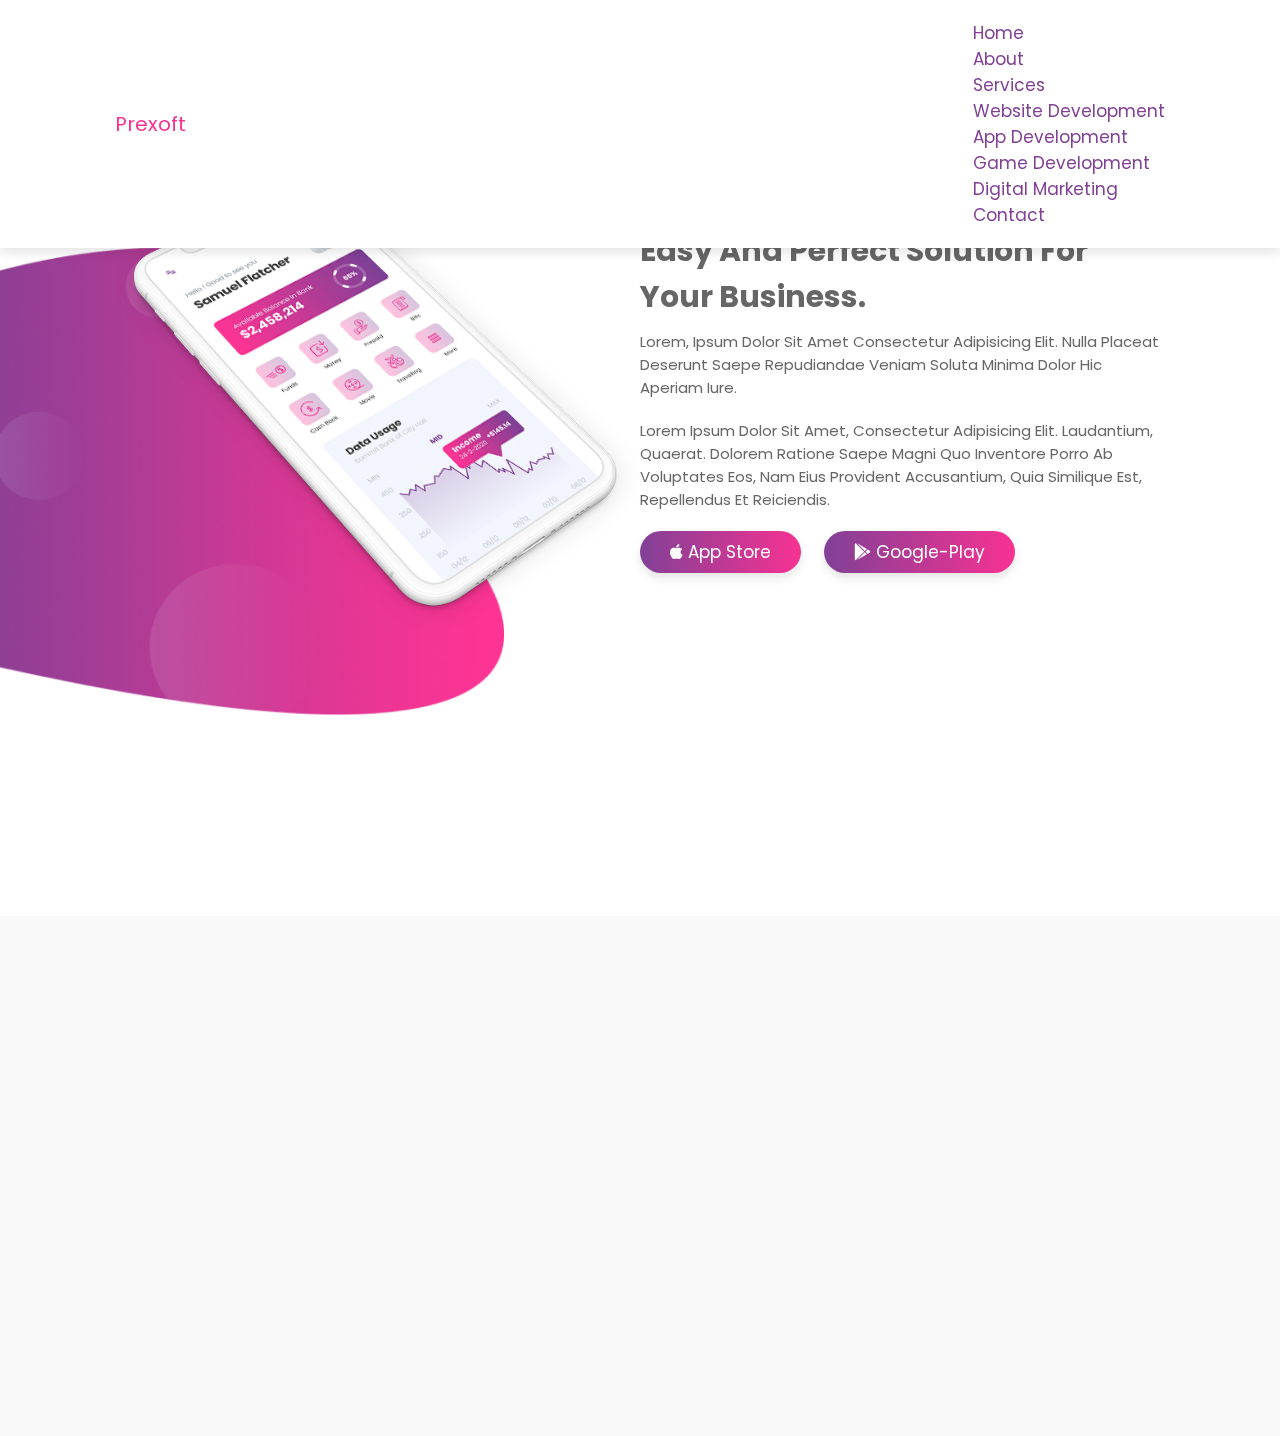
==== about.html @ 3269fa12 "Add files via upload" ====
<!DOCTYPE html>
<html lang="en">
<head>
    <meta charset="UTF-8">
    <meta name="viewport" content="width=device-width, initial-scale=1.0">
    <title>prexoft</title>

    <!-- font awesome cdn link  -->
    <link rel="stylesheet" href="https://cdnjs.cloudflare.com/ajax/libs/font-awesome/5.15.3/css/all.min.css">
    <link rel="stylesheet" href="css/style2.css">
    <link href="https://cdn.jsdelivr.net/npm/bootstrap@5.1.3/dist/css/bootstrap.min.css" rel="stylesheet" integrity="sha384-1BmE4kWBq78iYhFldvKuhfTAU6auU8tT94WrHftjDbrCEXSU1oBoqyl2QvZ6jIW3" crossorigin="anonymous">

    <!-- custom css file link  -->
    <link rel="stylesheet" href="css/style.css">
    <link href="https://unpkg.com/aos@2.3.1/dist/aos.css" rel="stylesheet">

</head>
<body>
    
<!-- header section starts  -->

<header >

    <a href="#" class="logo"><span>prexoft</span></a>

    <input type="checkbox" id="menu-bar">
    <label for="menu-bar" class="fas fa-bars"></label>

    <nav class="navbar">
       
        
            <li class="nav-item">
                
                <a class="nav-link" href="index.html">home</a>
            </li>
            <!-- <a href="#features">features</a> -->
            <li class="nav-item">
                
                <a class="nav-link" href="about.html">about</a>
            </li>
            <li class="nav-item dropdown">
                <a class="nav-link dropdown-toggle" href="#" id="navbarDropdown" role="button" data-bs-toggle="dropdown" aria-expanded="false">
                    Services
                </a>
                <ul class="dropdown-menu" aria-labelledby="navbarDropdown">
                    <li><a class="dropdown-item" href="services/web.html">Website Development</a></li>
                    <li><a class="dropdown-item" href="services/app.html">App Development</a></li>
                    <li><a class="dropdown-item" href="services/game.html">Game Development</a></li>
                    <li><hr class="dropdown-divider"></li>
                    <li><a class="dropdown-item" href="services/marketing.html">Digital Marketing</a></li>
                </ul>
            </li>
            <!-- <a href="#review">review</a> -->
            <!-- <a href="#pricing">pricing</a> -->
            <li class="nav-item">
                
                <a class="nav-link" href="contact.html">contact</a>
            </li>
            
   
    </nav>

</header>

<!-- header section ends -->

<!-- home section starts  -->

\

<!-- features section ends -->

<!-- about section starts  -->

<section class="about" id="about">

    <h1 class="heading"> about Us </h1>

    <div class="column">

        <div class="image" data-aos="fade-up"
        data-aos-duration="2000">
            <img src="images/about-img.png" alt="">
        </div>

        <div class="content" data-aos="fade-up"
        data-aos-duration="2000">
            <h3>Easy And Perfect Solution For Your Business.</h3>
            <p>Lorem, ipsum dolor sit amet consectetur adipisicing elit. Nulla placeat deserunt saepe repudiandae veniam soluta minima dolor hic aperiam iure.</p>
            <p>Lorem ipsum dolor sit amet, consectetur adipisicing elit. Laudantium, quaerat. Dolorem ratione saepe magni quo inventore porro ab voluptates eos, nam eius provident accusantium, quia similique est, repellendus et reiciendis.</p>
            <div class="buttons">
                <a href="#" class="btn"> <i class="fab fa-apple"></i> app store </a>
                <a href="#" class="btn"> <i class="fab fa-google-play"></i> google-play </a>
            </div>
        </div>

    </div>

</section>

<!-- about section ends -->

<!-- newsletter  -->


<!-- contact section edns -->

<!-- footer section starts  -->

<div class="footer" data-aos="fade-up"
data-aos-duration="2000">

    <div class="box-container" data-aos="fade-up"
    data-aos-duration="2500">

        <div class="box" data-aos="fade-up"
        data-aos-duration="2600">
            <h3>about us</h3>
            <p>Lorem ipsum dolor sit amet consectetur adipisicing elit. Amet pariatur rerum consectetur architecto ad tempora blanditiis quo aliquid inventore a.</p>
        </div>

        <div class="box" data-aos="fade-up"
        data-aos-duration="2600">
            <h3>quick links</h3>
            <a href="#">home</a>
            <!-- <a href="#">features</a> -->
            <a href="#">about</a>
            <a href="#">services</a>
            <!-- <a href="#">pricing</a> -->
            <a href="#">contact</a>
        </div>

        <div class="box" data-aos="fade-up"
        data-aos-duration="2600">
            <h3>follow us</h3>
            <!-- <a href="#">facebook</a> -->
            <a href="#">instagram</a>
            <a href="#">Telegram</a>
            <!-- <a href="#">twitter</a> -->
        </div>

        <div class="box" data-aos="fade-up"
        data-aos-duration="2600">
            <h3>contact info</h3>
            <div class="info">
                <i class="fas fa-phone"></i>
                <p style="cursor: pointer;"> <a href="tel:9555409603">+919555409603 </a>
                    <a href="tel:+91 7388739584">+91 7388739584</a> </p>
            </div>
            <div class="info">
                <i class="fas fa-envelope"></i>
                <p style="cursor: pointer;"><a href="mailto:support@prexoft.com">support@prexoft.com </a>
                    <a href="mailto:admin@prexoft.com ">admin@prexoft.com </a></p>
            </div>
            
        </div>

    </div>

    <h1 class="credit" > &copy; copyright @ 2022 by Prexoft </h1>

</div>

<!-- footer section ends -->








<script src="https://cdn.jsdelivr.net/npm/@popperjs/core@2.10.2/dist/umd/popper.min.js" integrity="sha384-7+zCNj/IqJ95wo16oMtfsKbZ9ccEh31eOz1HGyDuCQ6wgnyJNSYdrPa03rtR1zdB" crossorigin="anonymous"></script>
<script src="https://cdn.jsdelivr.net/npm/bootstrap@5.1.3/dist/js/bootstrap.min.js" integrity="sha384-QJHtvGhmr9XOIpI6YVutG+2QOK9T+ZnN4kzFN1RtK3zEFEIsxhlmWl5/YESvpZ13" crossorigin="anonymous"></script>
<script src="https://unpkg.com/aos@2.3.1/dist/aos.js"></script>
<script>
    AOS.init();
  </script>










</body>
</html>
---- css/style2.css ----
#box-container .box{
    border-radius: 40px;
  
}

.footer .box-container .box a{
    font-size: 1.5rem;
    padding:.5rem 0;
    color:#eee;
}


.web{
    /* background:url(../images/web-bg.png) no-repeat; */
    background-size: cover;
    background-position: center;
    padding-bottom: 3rem;
}

.web .column{
    display: flex;
    align-items: center;
    justify-content: center;
    flex-wrap: wrap;
}

.web .column .image{
    flex:1 1 40rem;
}

.web .column .image img{
    width:100%;
}



.web .column .content{
    flex:1 1 40rem;
}

.web .column .content h3{
    font-size: 3rem;
    color:#666;
}

.web .column .content p{
    font-size: 1.5rem;
    color:#666;
    padding:1rem 0;
}

.web .column .content .buttons a:last-child{
    margin-left: 2rem;
}
.body{
    background-color:white;
}
---- css/style.css ----
@import url('https://fonts.googleapis.com/css2?family=Poppins:wght@100;200;300;400&display=swap');

:root{
    --purple:#814096;
    --pink:#F83292;
    --gradient:linear-gradient(90deg, var(--purple), var(--pink));
}

*{
    font-family: 'Poppins', sans-serif;
    margin:0; padding:0;
    box-sizing: border-box;
    text-decoration: none;
    outline: none; border:none;
    text-transform: capitalize;
}

*::selection{
    background:var(--pink);
    color:#fff;
}

html{
    font-size: 62.5%;
    overflow-x: hidden;
}

body{
    background:#f9f9f9;
}

section{
    min-height: 100vh;
    padding:0 9%;
    padding-top: 7.5rem;
    padding-bottom: 2rem;
}

.navbar a{
    text-decoration:none;
}
.navbar li{
    list-style: none;
}

.btn{
    display: inline-block;
    margin-top: 1rem;
    padding:.8rem 3rem;
    border-radius: 5rem;
    background:var(--gradient);
    font-size: 1.7rem;
    color:#fff;
    cursor: pointer;
    box-shadow: 0 .5rem 1rem rgba(0,0,0,.1);
    transition: all .3s linear;
}

.btn:hover{
    transform: scale(1.1);
    color:white;

}

.heading{
    text-align: center;
    background:var(--gradient);
    color:transparent;
    -webkit-background-clip: text;
    background-clip: text;
    font-size: 3.5rem;
    text-transform: uppercase;
    padding:1rem;
}

header{
    position: fixed;
    top:0; left:0;
    width:100%;
    background:#fff;
    box-shadow: 0 .5rem 1rem rgba(0,0,0,.1);
    padding:2rem 9%;
    display: flex;
    align-items: center;
    justify-content: space-between;
    z-index: 1000;
}

header .logo{
    font-size: 2rem;
    color:var(--purple);
    text-decoration:none;
}

header .logo span{
    color:var(--pink);
}

header .navbar a{
    font-size: 1.7rem;
    margin-left: 2rem;
    color:var(--purple);
}

header .navbar a:hover{
    color:var(--pink);
}

header input{
    display: none;
}

header label{
    font-size: 3rem;
    color:var(--purple);
    cursor: pointer;
    visibility: hidden;
    opacity: 0;
}

.home{
    display: flex;
    align-items: center;
    justify-content: center;
    background:url(../images/home-bg-img.png) no-repeat;
    background-size: cover;
    background-position: center;
}

.home .image img{
    width:40vw;
    animation: float 3s linear infinite;
}

@keyframes float{
    0%, 100%{
        transform: translateY(0rem);
    }
    50%{
        transform: translateY(-3.5rem);
    }
}

.home .content h3{
    font-size: 5.5rem;
    color:#333;
    text-transform: uppercase;
}

.home .content h3 span{
    color:var(--pink);
    text-transform: uppercase;
}

.home .content p{
    font-size: 1.7rem;
    color:#666;
    padding:1rem 0;
}

.features .box-container{
    display: flex;
    align-items: center;
    justify-content: center;
    flex-wrap: wrap;
}

.features .box-container .box{
    flex:1 1 30rem;
    background:#fff;
    border-radius: .5rem;
    /* border:.1rem solid rgba(0,0,0,.2); */
    box-shadow: 0 .5rem 1rem rgba(0,0,0,.1);
    margin:1.5rem;
    padding:3rem 2rem;
    border-radius: .5rem;
    text-align: center;
    transition: .2s linear;
}


.features .box-container .box img{
    height: 15rem;
}

.features .box-container .box h3{
    font-size: 2rem;
    color:#333;
    padding-top: 1rem;
}

.features .box-container .box p{
    font-size: 1.3rem;
    color:#666;
    padding: 1rem 0;
}
.features .box-container .box:hover{
    transform:translateY(-20px);
    transition:all 0.5s;
}
.features h1{
    padding-bottom:20px;
}

.about{
    background:url(../images/about-bg.png) no-repeat;
    background-size: cover;
    background-position: center;
    padding-bottom: 3rem;
}

.about .column{
    display: flex;
    align-items: center;
    justify-content: center;
    flex-wrap: wrap;
}

.about .column .image{
    flex:1 1 40rem;
}

.about .column .image img{
    width:100%;
}



.about .column .content{
    flex:1 1 40rem;
}

.about .column .content h3{
    font-size: 3rem;
    color:#666;
}

.about .column .content p{
    font-size: 1.5rem;
    color:#666;
    padding:1rem 0;
}

.about .column .content .buttons a:last-child{
    margin-left: 2rem;
}

.newsletter{
    text-align: center;
    padding:5rem 1rem;
    background:url(../images/subscribe-bg.png) no-repeat;
    background-size: cover;
    background-position: center;
}

.newsletter h3{
    color:#fff;
    font-size: 3rem;
    text-transform: uppercase;
}

.newsletter p{
    color:#fff;
    font-size: 1.6rem;
    margin:2rem auto;
    width:70rem;
}

.newsletter form{
    display: flex;
    max-width: 70rem;
    border:.2rem solid #fff;
    padding:.5rem;
    border-radius: 5rem;
    margin:2rem auto;
    height:5.5rem;
}

.newsletter form input[type="email"]{
    padding:0 2rem;
    font-size: 1.7rem;
    background:none;
    width:100%;
    color:#fff;
    text-transform: none;
    background:none;
}

.newsletter form input[type="email"]::placeholder{
    color:#eee;
    text-transform: capitalize;
}

.newsletter form input[type="submit"]{
    background:#fff;
    width:20rem;
    font-size: 1.7rem;
    border-radius: 5rem;
    cursor: pointer;
}

.newsletter form input[type="submit"]:hover{
    color:var(--pink);
}

.review .box-container{
    display: flex;
    align-items: center;
    justify-content: center;
    flex-wrap: wrap;
    padding-bottom:20px;
}

.review .box-container .box{
    background:#fff;
    margin:1rem;
    padding:1rem;
    text-align: center;
    position: relative;
    border:.1rem solid rgba(0,0,0,.2);
    box-shadow: 0 .5rem 1rem rgba(0,0,0,.1);
    flex:1 1 30rem;
    border-radius: .5rem;
}
.review .box-container .box:hover{
    transform:translateY(-20px);
    transition:all 0.5s;
}

.review .box-container .box .fa-quote-right{
    position: absolute;
    top:1rem; right:2rem;
    font-size: 8rem;
    color:var(--pink);
    opacity: .3;
}

.review .box-container .box .user img{
    border-radius: 50%;
    object-fit: cover;
    height: 7rem;
    width:7rem;
    margin-top: 2rem;
}

.review .box-container .box .user h3{
    color:var(--pink);
    font-size: 2rem;
}

.review .box-container .box .user .stars i{
    color:var(--purple);
    font-size: 1.5rem;
    padding:1rem 0;
}

.review .box-container .box .comment{
    color:#666;
    font-size: 1.4rem;
    padding:1rem;
}

.pricing .box-container{
    display: flex;
    align-items: center;
    justify-content: center;
    flex-wrap: wrap;
}

.pricing .box-container .box{
    flex:1 1 27rem;
    margin:1rem;
    padding:1rem;
    background:#fff;
    border:.1rem solid rgba(0,0,0,.2);
    box-shadow: 0 .5rem 1rem rgba(0,0,0,.1);
    border-radius: .5rem;
    text-align: center;
    padding-bottom: 3rem;
}

.pricing .box-container .box:nth-child(2),
.pricing .box-container .box:hover{
    border:.2rem solid var(--pink);
}

.pricing .box-container .box .title{
    color:var(--purple);
    font-size: 2.5rem;
    padding-top: 1rem;
}

.pricing .box-container .box .price{
    font-size: 4rem;
    color:var(--pink);
    padding:1rem 0;
}

.pricing .box-container .box .price span{
    font-size: 2rem;
}

.pricing .box-container .box ul{
    padding:1rem 0;
    list-style: none;
}

.pricing .box-container .box ul li{
    font-size: 1.7rem;
    color:#666;
    padding:.5rem 0;
}

.pricing .box-container .box ul li .fa-check{
    color:lightgreen;
}

.pricing .box-container .box ul li .fa-times{
    color:tomato;
}

.contact{
    display: flex;
    align-items: center;
    justify-content: center;
    flex-wrap: wrap;
    padding-bottom: 4rem;
}

.contact .image{
    flex:1 1 40rem;
}

.contact .image img{
    width:100%;
    padding:2rem;
}

.contact form{
    flex:1 1 40rem;
    padding:2rem 3rem;
    border:.1rem solid rgba(0,0,0,.2);
    box-shadow: 0 .5rem 1rem rgba(0,0,0,.1);
    border-radius: .5rem;
    background:#fff;
}

.contact form .heading{
    text-align: left;
    padding:0;
    padding-bottom: 2rem;
}

.contact form .inputBox{
    position: relative;
}

.contact form .inputBox input, .contact form .inputBox textarea{
    width:100%;
    background:none;
    color:#666;
    margin:1.5rem 0;
    padding:.5rem 0;
    font-size: 1.7rem;
    border-bottom: .1rem solid rgba(0,0,0,.1);
    text-transform: none;
}

.contact form .inputBox textarea{
    resize: none;
    height: 13rem;
}

.contact form .inputBox label{
    position: absolute;
    top:1.7rem; left:0;
    font-size: 1.7rem;
    color:#666;
    transition: .2s linear;
}

.contact form .inputBox input:focus ~ label,
.contact form .inputBox input:valid ~ label,
.contact form .inputBox textarea:focus ~ label,
.contact form .inputBox textarea:valid ~ label{
    top:-.5rem;
    font-size: 1.5rem;
    color:var(--pink);
}

.footer{
    padding-top: 3rem;
    background:url(../images/footer-bg.png) no-repeat;
    background-size: cover;
    background-position: center;
}

.footer .box-container{
    display: flex;
    flex-wrap: wrap;
}

.footer .box-container .box{
    flex:1 1 25rem;
    /* margin:2rem; */
}

.footer .box-container .box h3{
    font-size: 2.5rem;
    padding:1rem 0;
    color:#fff;
    text-decoration: underline;
    text-underline-offset: 1rem;
}

.footer .box-container .box p{
    font-size: 1.5rem;
    /* padding:.5rem 0; */
    color:#eee;
}

.footer .box-container .box a{
    display: block;
    font-size: 1.5rem;
    padding:.5rem 0;
    color:#eee;
}

.footer .box-container .box a:hover{
    text-decoration: underline;
}

.footer .box-container .box .info{
    display: flex;
    align-items: center;
}

.footer .box-container .box .info i{
    margin:.5rem 0;
    margin-right: 1rem;
    border-radius: 50%;
    background:#fff;
    color:var(--pink);
    font-size: 1.5rem;
    height:4.5rem;
    width:4.5rem;
    line-height: 4.5rem;
    text-align: center;
}

.footer .credit{
    font-size: 2rem;
    font-weight: normal;
    letter-spacing: .1rem;
    color:#fff;
    border-top: .1rem solid #fff5;
    padding:2.5rem 1rem;
    text-align: center;
}














/* media queries  */

@media (max-width:1200px){
    
    html{
        font-size: 55%;
    }

}

@media (max-width:991px){
    
    section{
        padding:0 3%;
        padding-top: 7.5rem;
        padding-bottom: 2rem;
    }

}

@media (max-width:768px){

    header label{
        visibility: visible;
        opacity: 1;
    }

    header .navbar{
        position: absolute;
        top:100%; left: 0;
        width:100%;
        background:#fff;
        padding:1rem 2rem;
        border-top: .1rem solid rgba(0,0,0,.2);
        box-shadow: 0 .5rem 1rem rgba(0,0,0,.1);
        transform-origin: top;
        transform: scaleY(0);
        opacity: 0;
        transition: .2s linear;
    }

    header .navbar a{
        display: block;
        margin:2rem 0;
        font-size: 2rem;
    }

    header input:checked ~ .navbar{
        transform: scaleY(1);
        opacity: 1;
    }

    header input:checked ~ label::before{
        content:'\f00d';
    }

    .home{
        flex-flow: column-reverse;
    }

    .home .image img{
        width:100%;
    }

    .home .content h3{
        font-size: 3.6rem;
    }

    .home .content p{
        font-size: 1.5rem;
    }

    .about{
        background-position: right;
    }

    .newsletter p{
        width:auto;
    }

}

@media (max-width:450px){
    
    html{
        font-size: 50%;
    }

    .about .column .content .buttons a{
        width:100%;
        text-align: center;
    }

    .about .column .content .buttons a:last-child{
        margin: 1rem 0;
    }

}
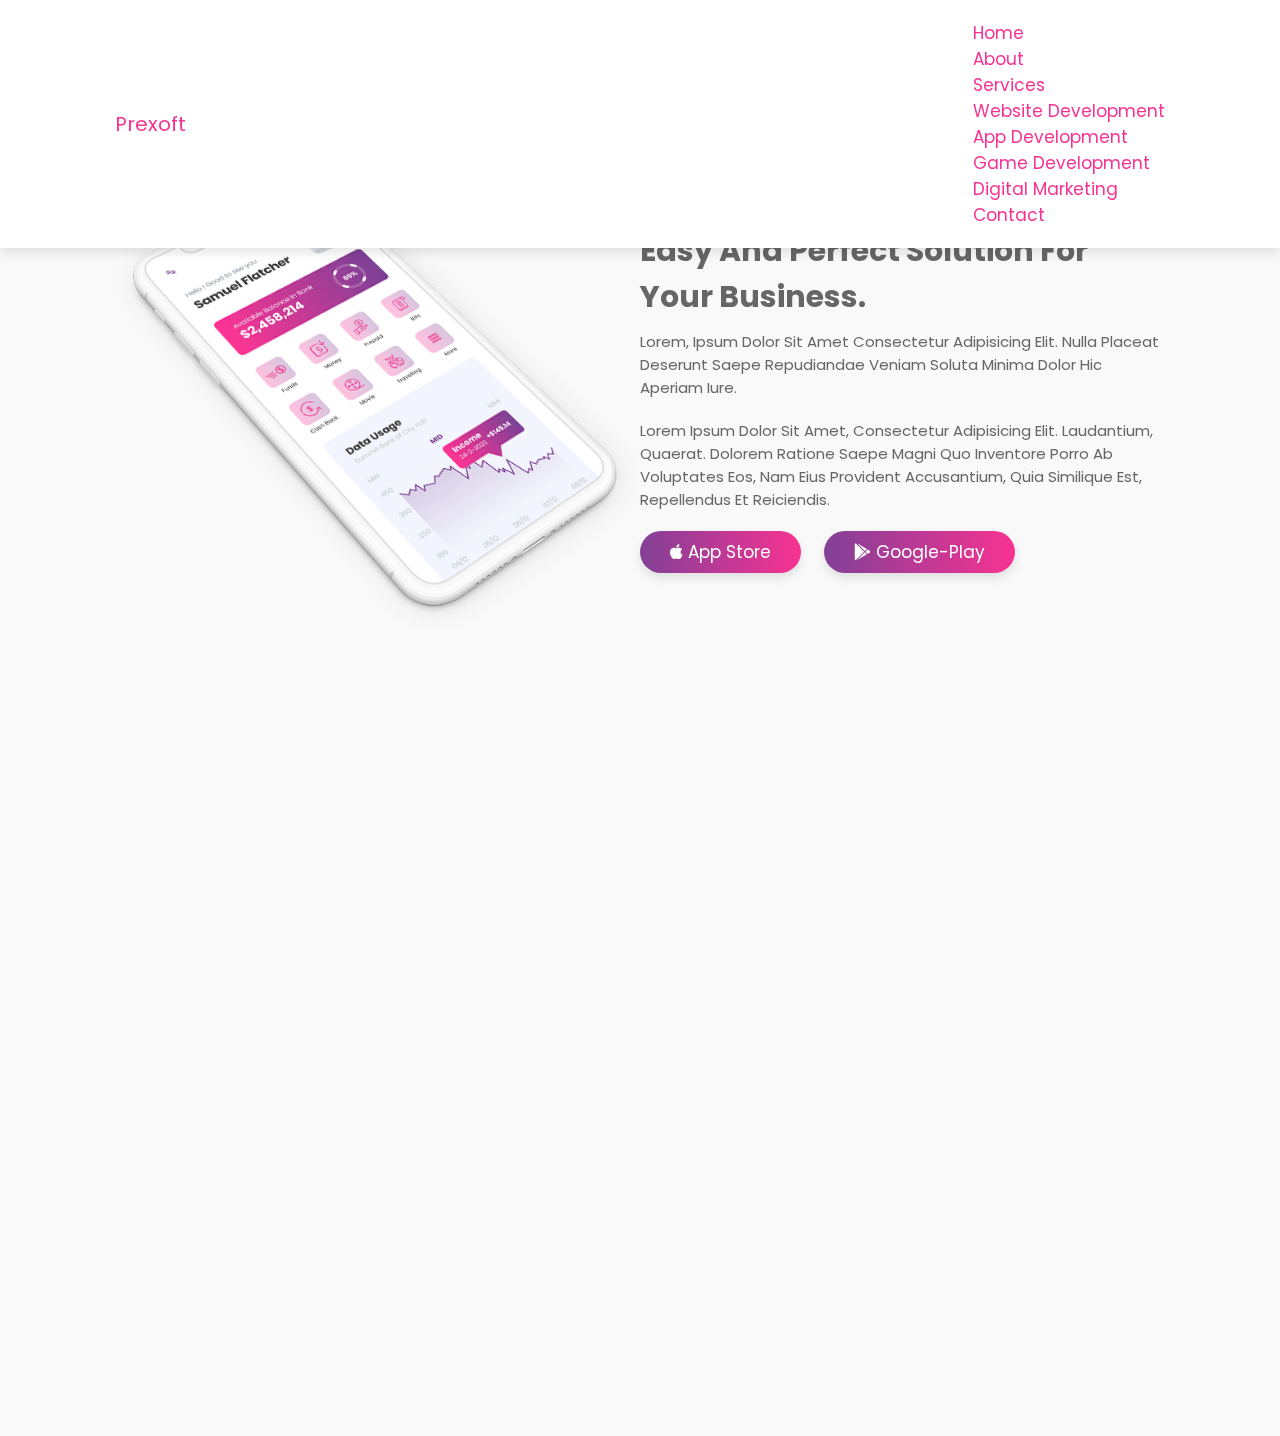
==== commit 2efb7000: "Add files via upload" ====
--- a/about.html
+++ b/about.html
@@ -11,7 +11,7 @@
     <link href="https://cdn.jsdelivr.net/npm/bootstrap@5.1.3/dist/css/bootstrap.min.css" rel="stylesheet" integrity="sha384-1BmE4kWBq78iYhFldvKuhfTAU6auU8tT94WrHftjDbrCEXSU1oBoqyl2QvZ6jIW3" crossorigin="anonymous">
 
     <!-- custom css file link  -->
-    <link rel="stylesheet" href="css/style.css">
+    <link rel="stylesheet" href="css/style3.css">
     <link href="https://unpkg.com/aos@2.3.1/dist/aos.css" rel="stylesheet">
 
 </head>
@@ -106,32 +106,38 @@
 <!-- contact section edns -->
 
 <!-- footer section starts  -->
+<div class="footer" data-aos="fade-up" data-aos-duration="2000">
 
-<div class="footer" data-aos="fade-up"
-data-aos-duration="2000">
+    <div class="box-container" data-aos="fade-up" data-aos-duration="2500">
 
-    <div class="box-container" data-aos="fade-up"
-    data-aos-duration="2500">
+        <!-- <div class="box" data-aos="fade-up" data-aos-duration="2600">
+            <h3>about us</h3>
+            <p>Lorem ipsum dolor sit amet consectetur adipisicing elit. Amet pariatur rerum consectetur architecto
+                ad tempora blanditiis quo aliquid inventore a.</p>
+        </div> -->
 
-        <div class="box" data-aos="fade-up"
-        data-aos-duration="2600">
-            <h3>about us</h3>
-            <p>Lorem ipsum dolor sit amet consectetur adipisicing elit. Amet pariatur rerum consectetur architecto ad tempora blanditiis quo aliquid inventore a.</p>
+        <div class="box" data-aos="fade-up" data-aos-duration="2600">
+            <h3>quick links</h3>
+            <a href="index.html">home</a>
+            <!-- <a href="#">features</a> -->
+            <a href="about.html">about</a>
+            <a href="#">services</a>
+            <!-- <a href="#">pricing</a> -->
+            <a href="contact.html">contact</a>
+        </div>
+        <div class="box" data-aos="fade-up" data-aos-duration="2600">
+            <h3>services</h3>
+            <a href="services/web.html">wensite development</a>
+            <!-- <a href="#">features</a> -->
+            <a href="services/app.html">app development</a>
+            
+            <!-- <a href="#">pricing</a> -->
+            <a href="services/game.html">game development</a>
+            <a href="services/marketing.html">digital marketing</a>
+            <!-- <a href="services/game.html">game development</a> -->
         </div>
 
-        <div class="box" data-aos="fade-up"
-        data-aos-duration="2600">
-            <h3>quick links</h3>
-            <a href="#">home</a>
-            <!-- <a href="#">features</a> -->
-            <a href="#">about</a>
-            <a href="#">services</a>
-            <!-- <a href="#">pricing</a> -->
-            <a href="#">contact</a>
-        </div>
-
-        <div class="box" data-aos="fade-up"
-        data-aos-duration="2600">
+        <div class="box" data-aos="fade-up" data-aos-duration="2600">
             <h3>follow us</h3>
             <!-- <a href="#">facebook</a> -->
             <a href="#">instagram</a>
@@ -139,27 +145,29 @@
             <!-- <a href="#">twitter</a> -->
         </div>
 
-        <div class="box" data-aos="fade-up"
-        data-aos-duration="2600">
+        <div class="box" data-aos="fade-up" data-aos-duration="2600">
             <h3>contact info</h3>
             <div class="info">
                 <i class="fas fa-phone"></i>
                 <p style="cursor: pointer;"> <a href="tel:9555409603">+919555409603 </a>
-                    <a href="tel:+91 7388739584">+91 7388739584</a> </p>
+                    <a href="tel:+91 7388739584">+91 7388739584</a>
+                </p>
             </div>
             <div class="info">
                 <i class="fas fa-envelope"></i>
                 <p style="cursor: pointer;"><a href="mailto:support@prexoft.com">support@prexoft.com </a>
-                    <a href="mailto:admin@prexoft.com ">admin@prexoft.com </a></p>
+                    <a href="mailto:admin@prexoft.com ">admin@prexoft.com </a>
+                </p>
             </div>
-            
+
         </div>
 
     </div>
 
-    <h1 class="credit" > &copy; copyright @ 2022 by Prexoft </h1>
+    <h1 class="credit"> &copy; copyright @ 2022 by Prexoft </h1>
 
 </div>
+
 
 <!-- footer section ends -->
 
@@ -178,7 +186,7 @@
   </script>
 
 
-
+<script src="javascript/index.js"></script>
 
 
 
--- a/css/style2.css
+++ b/css/style2.css
@@ -1,3 +1,18 @@
+:root{
+    --purple:#814096;
+    --pink:#F83292;
+    --gradient:linear-gradient(90deg, var(--purple), var(--pink));
+}
+
+*{
+    font-family: 'Poppins', sans-serif;
+    margin:0; padding:0;
+    box-sizing: border-box;
+    text-decoration: none;
+    outline: none; border:none;
+    text-transform: capitalize;
+}
+
  #box-container .box{
     border-radius: 40px;
   
@@ -14,7 +29,7 @@
     /* background:url(../images/web-bg.png) no-repeat; */
     background-size: cover;
     background-position: center;
-    padding-bottom: 3rem;
+    /* padding-bottom: 1rem; */
 }
 
 .web .column{
@@ -54,4 +69,92 @@
 }
 .body{
     background-color:white;
-}+}
+
+.new-home{
+    display: flex;
+    align-items: center;
+    justify-content: center;
+    /* background:url(../images/home-bg-img.png) no-repeat; */
+    background-size: cover;
+    background-position: center;
+}
+
+.new-home .image img{
+    width:40vw;
+    animation: float 3s linear infinite;
+}
+
+@keyframes float{
+    0%, 100%{
+        transform: translateY(0rem);
+    }
+    50%{
+        transform: translateY(-3.5rem);
+    }
+}
+
+.new-home .content h3{
+    font-size: 5.5rem;
+    color:#333;
+    text-transform: uppercase;
+}
+
+.new-home .content h3 span{
+    color:var(--pink);
+    text-transform: uppercase;
+}
+
+.new-home .content p{
+    font-size: 1.7rem;
+    color:#666;
+    padding:0.5rem 0;
+}
+.center ul{
+    /* justify-content: center; */
+    gap:0.5rem;
+    display: flex;
+}
+.center ul li{
+    list-style: none;
+    border:2px solid var(--pink);
+    font-size:1rem;
+    font-weight:bold;
+    border-radius:5rem;
+}
+.center ul li a{
+    text-decoration:none;
+    /* width:50vw; */
+    padding:10px 12px;
+    display: block;
+    text-align: center;
+}
+
+.btn2{
+    display: inline-block;
+    margin-top: 1rem;
+    padding:.8rem 3rem;
+    border-radius: 5rem;
+    border:1px soid var(--pink);
+    background:white;
+    font-size: 1.7rem;
+    color:var(--pink);
+    cursor: pointer;
+    box-shadow: 0 .5rem 1rem rgba(0,0,0,.1);
+    transition: all .3s linear;
+    text-decoration:none;
+    align-items: center;
+    justify-content: center;
+    flex-wrap: wrap;
+}
+
+.btn2:hover{
+    transform: scale(1.1);
+    color:white;
+    background:var(--gradient);
+
+}
+.navbar a{
+    color:var(--pink);
+}
+
--- a/css/style3.css
+++ b/css/style3.css
@@ -0,0 +1,689 @@
+@import url('https://fonts.googleapis.com/css2?family=Poppins:wght@100;200;300;400&display=swap');
+
+:root{
+    --purple:#814096;
+    --pink:#F83292;
+    --gradient:linear-gradient(90deg, var(--purple), var(--pink));
+}
+
+*{
+    font-family: 'Poppins', sans-serif;
+    margin:0; padding:0;
+    box-sizing: border-box;
+    text-decoration: none;
+    outline: none; border:none;
+    text-transform: capitalize;
+    
+}
+
+*::selection{
+    background:var(--pink);
+    color:#fff;
+}
+
+html{
+    font-size: 62.5%;
+    overflow-x: hidden;
+}
+
+body{
+    background:#f9f9f9;
+    
+}
+
+section{
+    min-height: 100vh;
+    padding:0 9%;
+    padding-top: 7.5rem;
+    padding-bottom: 2rem;
+}
+
+
+    
+.navbar a{
+    text-decoration:none;
+    /* color:white; */
+}
+.navbar li{
+    list-style: none;
+}
+
+.btn{
+    display: inline-block;
+    margin-top: 1rem;
+    padding:.8rem 3rem;
+    border-radius: 5rem;
+    background:var(--gradient);
+    font-size: 1.7rem;
+    color:#fff;
+    cursor: pointer;
+    box-shadow: 0 .5rem 1rem rgba(0,0,0,.1);
+    transition: all .3s linear;
+}
+
+.btn:hover{
+    transform: scale(1.1);
+    color:white;
+
+}
+
+.heading{
+    text-align: center;
+    background:var(--gradient);
+    color:transparent;
+    -webkit-background-clip: text;
+    background-clip: text;
+    font-size: 3.5rem;
+    text-transform: uppercase;
+    padding:1rem;
+}
+
+header{
+    /* background-color:#000; */
+
+    position: fixed;
+    top:0; left:0;
+    width:100%;
+    background:#fff;
+   
+    box-shadow: 0 .5rem 1rem rgba(0,0,0,.1);
+    padding:2rem 9%;
+    display: flex;
+    align-items: center;
+    justify-content: space-between;
+    z-index: 1000;
+    
+}
+
+
+header .logo{
+    font-size: 2rem;
+    color:var(--purple);
+    text-decoration:none;
+}
+
+header .logo span{
+    color:var(--pink);
+}
+
+header .navbar a{
+    font-size: 1.7rem;
+    margin-left: 2rem;
+    /* color:white; */
+}
+
+header .navbar a:hover{
+    color:var(--pink);
+}
+
+header input{
+    display: none;
+}
+
+header label{
+    font-size: 3rem;
+    color:var(--purple);
+    cursor: pointer;
+    visibility: hidden;
+    opacity: 0;
+}
+
+.home{
+    display: flex;
+    align-items: center;
+    justify-content: center;
+    background:url(../images/home-bg-img.png) no-repeat;
+    
+    background-size: cover;
+    background-position: center;
+    
+}
+
+.home .image img{
+    
+    width:40vw;
+    animation: float 3s linear infinite;
+    
+}
+
+@keyframes float{
+    0%, 100%{
+        transform: translateY(0rem);
+    }
+    50%{
+        transform: translateY(-3.5rem);
+    }
+}
+
+.home .content h3{
+    font-size: 5.5rem;
+    color:#333;
+    text-transform: uppercase;
+}
+
+.home .content h3 span{
+    color:var(--pink);
+    text-transform: uppercase;
+}
+
+.home .content p{
+    font-size: 1.7rem;
+    color:#666;
+    padding:1rem 0;
+}
+
+.features .box-container{
+    display: flex;
+    align-items: center;
+    justify-content: center;
+    flex-wrap: wrap;
+}
+
+.features .box-container .box{
+    flex:1 1 30rem;
+    background:#fff;
+    border-radius: .5rem;
+    /* border:.1rem solid rgba(0,0,0,.2); */
+    box-shadow: 0 .5rem 1rem rgba(0,0,0,.1);
+    margin:1.5rem;
+    padding:3rem 2rem;
+    border-radius: .5rem;
+    text-align: center;
+    transition: .2s linear;
+}
+
+
+.features .box-container .box img{
+    height: 15rem;
+    
+}
+
+.features .box-container .box h3{
+    font-size: 2rem;
+    color:#333;
+    padding-top: 1rem;
+}
+
+.features .box-container .box p{
+    font-size: 1.3rem;
+    color:#666;
+    padding: 1rem 0;
+}
+.features .box-container .box:hover{
+    transform:translateY(-20px);
+    transition:all 0.5s;
+}
+.features h1{
+    padding-bottom:20px;
+}
+
+.about{
+    /* background:url(../images/about-bg.png) no-repeat; */
+    background-size: cover;
+    background-position: center;
+    padding-bottom: 3rem;
+}
+
+.about .column{
+    display: flex;
+    align-items: center;
+    justify-content: center;
+    flex-wrap: wrap;
+}
+
+.about .column .image{
+    flex:1 1 40rem;
+}
+
+.about .column .image img{
+    width:100%;
+}
+
+
+
+.about .column .content{
+    flex:1 1 40rem;
+}
+
+.about .column .content h3{
+    font-size: 3rem;
+    color:#666;
+}
+
+.about .column .content p{
+    font-size: 1.5rem;
+    color:#666;
+    padding:1rem 0;
+}
+
+.about .column .content .buttons a:last-child{
+    margin-left: 2rem;
+}
+
+.newsletter{
+    text-align: center;
+    padding:5rem 1rem;
+    background:url(../images/subscribe-bg.png) no-repeat;
+    background-size: cover;
+    background-position: center;
+}
+
+.newsletter h3{
+    color:#fff;
+    font-size: 3rem;
+    text-transform: uppercase;
+}
+
+.newsletter p{
+    color:#fff;
+    font-size: 1.6rem;
+    margin:2rem auto;
+    width:70rem;
+}
+
+.newsletter form{
+    display: flex;
+    max-width: 70rem;
+    border:.2rem solid #fff;
+    padding:.5rem;
+    border-radius: 5rem;
+    margin:2rem auto;
+    height:5.5rem;
+}
+
+.newsletter form input[type="email"]{
+    padding:0 2rem;
+    font-size: 1.7rem;
+    background:none;
+    width:100%;
+    color:#fff;
+    text-transform: none;
+    background:none;
+}
+
+.newsletter form input[type="email"]::placeholder{
+    color:#eee;
+    text-transform: capitalize;
+}
+
+.newsletter form input[type="submit"]{
+    background:#fff;
+    width:20rem;
+    font-size: 1.7rem;
+    border-radius: 5rem;
+    cursor: pointer;
+}
+
+.newsletter form input[type="submit"]:hover{
+    color:var(--pink);
+}
+
+.review .box-container{
+    display: flex;
+    align-items: center;
+    justify-content: center;
+    flex-wrap: wrap;
+    padding-bottom:20px;
+}
+
+.review .box-container .box{
+    background:#fff;
+    margin:1rem;
+    padding:1rem;
+    text-align: center;
+    position: relative;
+    border:.1rem solid rgba(0,0,0,.2);
+    box-shadow: 0 .5rem 1rem rgba(0,0,0,.1);
+    flex:1 1 30rem;
+    border-radius: .5rem;
+}
+.review .box-container .box:hover{
+    transform:translateY(-20px);
+    transition:all 0.5s;
+}
+
+.review .box-container .box .fa-quote-right{
+    position: absolute;
+    top:1rem; right:2rem;
+    font-size: 8rem;
+    color:var(--pink);
+    opacity: .3;
+}
+
+.review .box-container .box .user img{
+    border-radius: 50%;
+    object-fit: cover;
+    height: 7rem;
+    width:7rem;
+    margin-top: 2rem;
+}
+
+.review .box-container .box .user h3{
+    color:var(--pink);
+    font-size: 2rem;
+}
+
+.review .box-container .box .user .stars i{
+    color:var(--purple);
+    font-size: 1.5rem;
+    padding:1rem 0;
+}
+
+.review .box-container .box .comment{
+    color:#666;
+    font-size: 1.4rem;
+    padding:1rem;
+}
+
+.pricing .box-container{
+    display: flex;
+    align-items: center;
+    justify-content: center;
+    flex-wrap: wrap;
+}
+
+.pricing .box-container .box{
+    flex:1 1 27rem;
+    margin:1rem;
+    padding:1rem;
+    background:#fff;
+    border:.1rem solid rgba(0,0,0,.2);
+    box-shadow: 0 .5rem 1rem rgba(0,0,0,.1);
+    border-radius: .5rem;
+    text-align: center;
+    padding-bottom: 3rem;
+}
+
+.pricing .box-container .box:nth-child(2),
+.pricing .box-container .box:hover{
+    border:.2rem solid var(--pink);
+}
+
+.pricing .box-container .box .title{
+    color:var(--purple);
+    font-size: 2.5rem;
+    padding-top: 1rem;
+}
+
+.pricing .box-container .box .price{
+    font-size: 4rem;
+    color:var(--pink);
+    padding:1rem 0;
+}
+
+.pricing .box-container .box .price span{
+    font-size: 2rem;
+}
+
+.pricing .box-container .box ul{
+    padding:1rem 0;
+    list-style: none;
+}
+
+.pricing .box-container .box ul li{
+    font-size: 1.7rem;
+    color:#666;
+    padding:.5rem 0;
+}
+
+.pricing .box-container .box ul li .fa-check{
+    color:lightgreen;
+}
+
+.pricing .box-container .box ul li .fa-times{
+    color:tomato;
+}
+
+.contact{
+    display: flex;
+    align-items: center;
+    justify-content: center;
+    flex-wrap: wrap;
+    padding-bottom: 4rem;
+}
+
+.contact .image{
+    flex:1 1 40rem;
+    
+}
+
+.contact .image img{
+    width:100%;
+    padding:2rem;
+}
+
+.contact form{
+    flex:1 1 40rem;
+    padding:2rem 3rem;
+    border:.1rem solid rgba(0,0,0,.2);
+    box-shadow: 0 .5rem 1rem rgba(0,0,0,.1);
+    border-radius: .5rem;
+    background:#fff;
+}
+
+.contact form .heading{
+    text-align: left;
+    padding:0;
+    padding-bottom: 2rem;
+}
+
+.contact form .inputBox{
+    position: relative;
+}
+
+.contact form .inputBox input, .contact form .inputBox textarea{
+    width:100%;
+    background:none;
+    color:#666;
+    margin:1.5rem 0;
+    padding:.5rem 0;
+    font-size: 1.7rem;
+    border-bottom: .1rem solid rgba(0,0,0,.1);
+    text-transform: none;
+}
+
+.contact form .inputBox textarea{
+    resize: none;
+    height: 13rem;
+}
+
+.contact form .inputBox label{
+    position: absolute;
+    top:1.7rem; left:0;
+    font-size: 1.7rem;
+    color:#666;
+    transition: .2s linear;
+}
+
+.contact form .inputBox input:focus ~ label,
+.contact form .inputBox input:valid ~ label,
+.contact form .inputBox textarea:focus ~ label,
+.contact form .inputBox textarea:valid ~ label{
+    top:-.5rem;
+    font-size: 1.5rem;
+    color:var(--pink);
+}
+
+.footer{
+    padding-top: 3rem;
+    background:url(../images/footer-bg.png) no-repeat;
+    background-size: cover;
+    background-position: center;
+    
+
+}
+
+.footer .box-container{
+    display: flex;
+    flex-wrap: wrap;
+}
+
+.footer .box-container .box{
+    flex:1 1 25rem;
+    /* margin:2rem; */
+}
+
+.footer .box-container .box h3{
+    font-size: 2.5rem;
+    padding:1rem 0;
+    color:#fff;
+    text-decoration: underline;
+    text-underline-offset: 1rem;
+}
+
+.footer .box-container .box p{
+    font-size: 1.5rem;
+    /* padding:.5rem 0; */
+    color:#eee;
+}
+
+.footer .box-container .box a{
+    display: block;
+    font-size: 1.5rem;
+    padding:.5rem 0;
+    color:#eee;
+}
+
+.footer .box-container .box a:hover{
+    text-decoration: underline;
+}
+
+.footer .box-container .box .info{
+    display: flex;
+    align-items: center;
+}
+
+.footer .box-container .box .info i{
+    margin:.5rem 0;
+    margin-right: 1rem;
+    border-radius: 50%;
+    background:#fff;
+    color:var(--pink);
+    font-size: 1.5rem;
+    height:4.5rem;
+    width:4.5rem;
+    line-height: 4.5rem;
+    text-align: center;
+}
+
+.footer .credit{
+    font-size: 2rem;
+    font-weight: normal;
+    letter-spacing: .1rem;
+    color:#fff;
+    border-top: .1rem solid #fff5;
+    padding:2.5rem 1rem;
+    text-align: center;
+}
+
+
+
+
+
+
+
+
+
+
+
+
+
+
+/* media queries  */
+
+@media (max-width:1200px){
+    
+    html{
+        font-size: 55%;
+    }
+
+}
+
+@media (max-width:991px){
+    
+    section{
+        padding:0 3%;
+        padding-top: 7.5rem;
+        padding-bottom: 2rem;
+    }
+
+}
+
+@media (max-width:768px){
+
+    header label{
+        visibility: visible;
+        opacity: 1;
+    }
+
+    header .navbar{
+        position: absolute;
+        top:100%; left: 0;
+        width:100%;
+        background:#fff;
+        padding:1rem 2rem;
+        border-top: .1rem solid rgba(0,0,0,.2);
+        box-shadow: 0 .5rem 1rem rgba(0,0,0,.1);
+        transform-origin: top;
+        transform: scaleY(0);
+        opacity: 0;
+        transition: .2s linear;
+    }
+
+    header .navbar a{
+        display: block;
+        margin:2rem 0;
+        font-size: 2rem;
+    }
+
+    header input:checked ~ .navbar{
+        transform: scaleY(1);
+        opacity: 1;
+    }
+
+    header input:checked ~ label::before{
+        content:'\f00d';
+    }
+
+    .home{
+        flex-flow: column-reverse;
+    }
+
+    .home .image img{
+        width:100%;
+    }
+
+    .home .content h3{
+        font-size: 3.6rem;
+    }
+
+    .home .content p{
+        font-size: 1.5rem;
+    }
+
+    .about{
+        background-position: right;
+    }
+
+    .newsletter p{
+        width:auto;
+    }
+
+}
+
+@media (max-width:450px){
+    
+    html{
+        font-size: 50%;
+    }
+
+    .about .column .content .buttons a{
+        width:100%;
+        text-align: center;
+    }
+
+    .about .column .content .buttons a:last-child{
+        margin: 1rem 0;
+    }
+
+}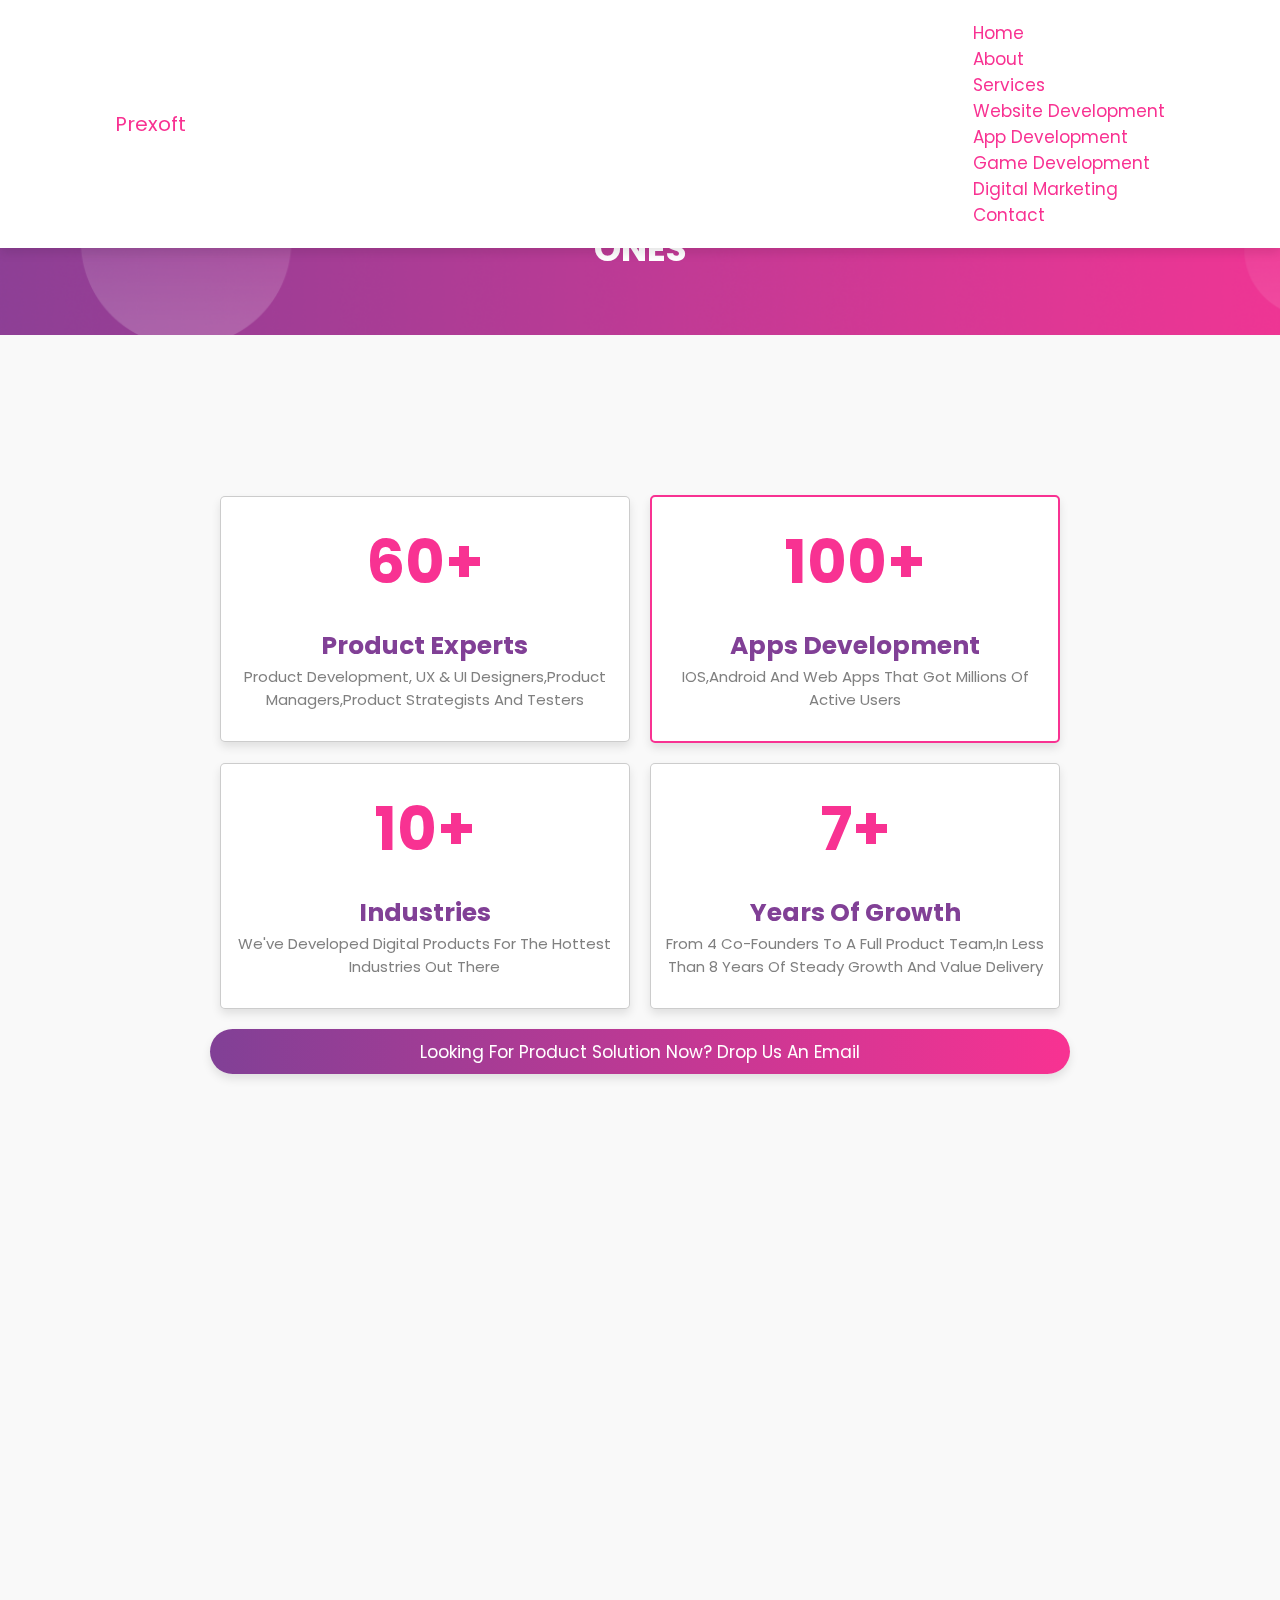
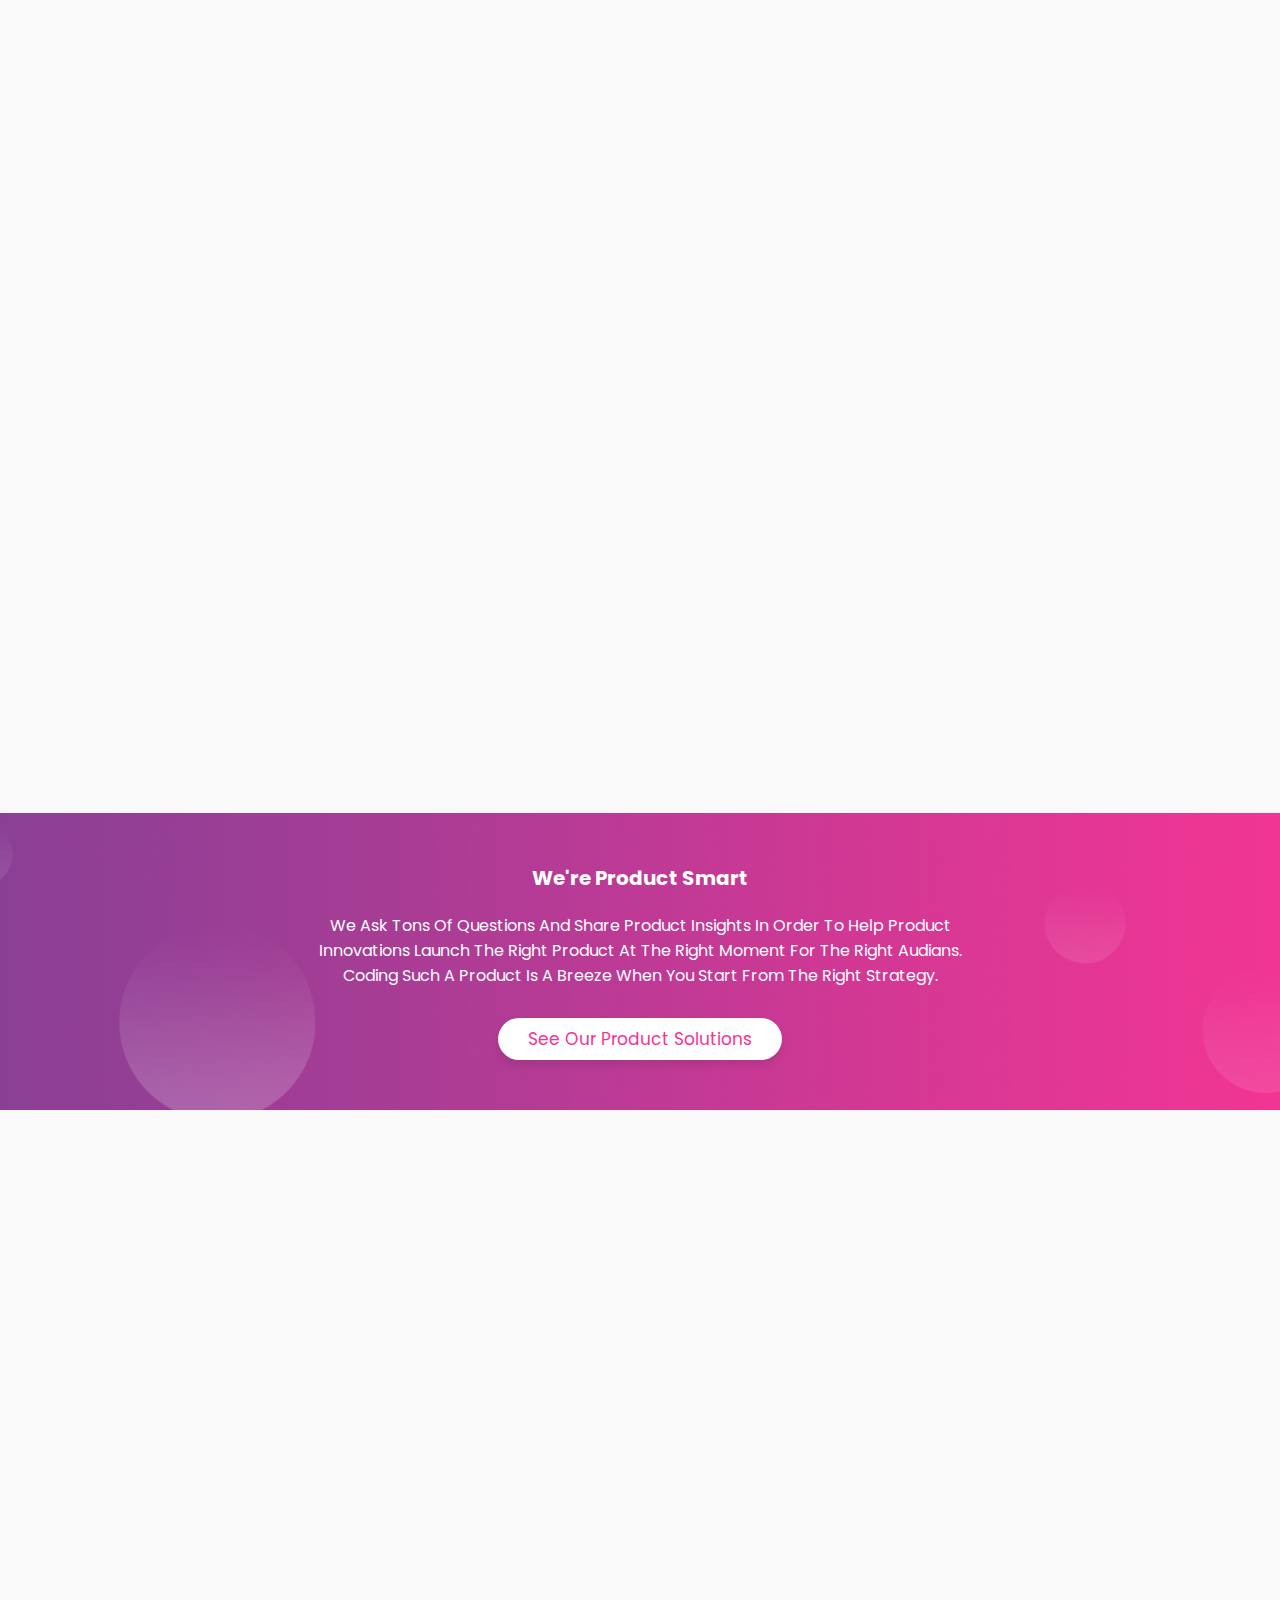
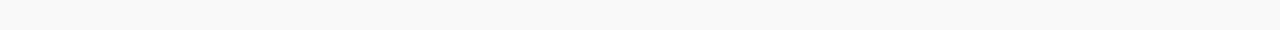
==== commit 9865c82c: "Add files via upload" ====
--- a/about.html
+++ b/about.html
@@ -1,5 +1,6 @@
 <!DOCTYPE html>
 <html lang="en">
+
 <head>
     <meta charset="UTF-8">
     <meta name="viewport" content="width=device-width, initial-scale=1.0">
@@ -8,75 +9,285 @@
     <!-- font awesome cdn link  -->
     <link rel="stylesheet" href="https://cdnjs.cloudflare.com/ajax/libs/font-awesome/5.15.3/css/all.min.css">
     <link rel="stylesheet" href="css/style2.css">
-    <link href="https://cdn.jsdelivr.net/npm/bootstrap@5.1.3/dist/css/bootstrap.min.css" rel="stylesheet" integrity="sha384-1BmE4kWBq78iYhFldvKuhfTAU6auU8tT94WrHftjDbrCEXSU1oBoqyl2QvZ6jIW3" crossorigin="anonymous">
+    <link href="https://cdn.jsdelivr.net/npm/bootstrap@5.1.3/dist/css/bootstrap.min.css" rel="stylesheet"
+        integrity="sha384-1BmE4kWBq78iYhFldvKuhfTAU6auU8tT94WrHftjDbrCEXSU1oBoqyl2QvZ6jIW3" crossorigin="anonymous">
 
     <!-- custom css file link  -->
     <link rel="stylesheet" href="css/style3.css">
+    <link rel="stylesheet" href="css/style4.css">
     <link href="https://unpkg.com/aos@2.3.1/dist/aos.css" rel="stylesheet">
+    <style>
+        #newpre {
+            background: #0003 url(images/pre2.gif) no-repeat center center;
+            background-size: 15%;
+
+            height: 100vh;
+            width: 100%;
+            position: fixed;
+            z-index: 100;
+        }
+    </style>
 
 </head>
+
 <body>
-    
-<!-- header section starts  -->
-
-<header >
-
-    <a href="#" class="logo"><span>prexoft</span></a>
-
-    <input type="checkbox" id="menu-bar">
-    <label for="menu-bar" class="fas fa-bars"></label>
-
-    <nav class="navbar">
-       
-        
+    <div id="newpre"></div>
+
+    <!-- header section starts  -->
+
+    <header>
+
+        <a href="#" class="logo"><span>prexoft</span></a>
+
+        <input type="checkbox" id="menu-bar">
+        <label for="menu-bar" class="fas fa-bars"></label>
+
+        <nav class="navbar">
+
+
             <li class="nav-item">
-                
+
                 <a class="nav-link" href="index.html">home</a>
             </li>
             <!-- <a href="#features">features</a> -->
             <li class="nav-item">
-                
+
                 <a class="nav-link" href="about.html">about</a>
             </li>
             <li class="nav-item dropdown">
-                <a class="nav-link dropdown-toggle" href="#" id="navbarDropdown" role="button" data-bs-toggle="dropdown" aria-expanded="false">
+                <a class="nav-link dropdown-toggle" href="#" id="navbarDropdown" role="button" data-bs-toggle="dropdown"
+                    aria-expanded="false">
                     Services
                 </a>
                 <ul class="dropdown-menu" aria-labelledby="navbarDropdown">
                     <li><a class="dropdown-item" href="services/web.html">Website Development</a></li>
                     <li><a class="dropdown-item" href="services/app.html">App Development</a></li>
                     <li><a class="dropdown-item" href="services/game.html">Game Development</a></li>
-                    <li><hr class="dropdown-divider"></li>
+                    <li>
+                        <hr class="dropdown-divider">
+                    </li>
                     <li><a class="dropdown-item" href="services/marketing.html">Digital Marketing</a></li>
                 </ul>
             </li>
             <!-- <a href="#review">review</a> -->
             <!-- <a href="#pricing">pricing</a> -->
             <li class="nav-item">
-                
+
                 <a class="nav-link" href="contact.html">contact</a>
             </li>
-            
+
+
+        </nav>
+
+    </header>
+
+    <!-- header section ends -->
+
+    <!-- home section starts  -->
+
+    \
+
+    <!-- features section ends -->
+
+    <!-- about section starts  -->
+
    
-    </nav>
-
-</header>
-
-<!-- header section ends -->
-
-<!-- home section starts  -->
-
-\
-
-<!-- features section ends -->
-
-<!-- about section starts  -->
-
-<section class="about" id="about">
-
-    <h1 class="heading"> about Us </h1>
-
-    <div class="column">
+        <div class="newsletter mt-5" data-aos="fade-up" data-aos-duration="2000">
+
+
+            <h1 class="heading" style="font-weight:bold;color:white;"> About us: a product </h1>
+            <h1 class="heading" style="font-weight:bold;color:white;">studio for the brave</h1>
+            <h1 class="heading" style="font-weight:bold;color:white;">ones</h1>
+
+
+        </div>
+        <section class="about" id="about" align="center">
+        <section class="pricing" id="pricing" data-aos="fade-up" data-aos-duration="2000">
+
+            <!-- <h1 class="heading" data-aos="fade-up" data-aos-duration="2500"> Our Pricing Plans </h1> -->
+
+            <div class="box-container" data-aos="fade-up" data-aos-duration="2500">
+
+                <div class="box">
+
+                    <div class="price" style="font-weight:bold;font-size:6rem;">60+</div>
+                    <h3 class="title">Product Experts</h3>
+                    <div class="container">
+                        <p style="font-size:1.5rem;color:gray;">Product development, UX & UI designers,Product
+                            Managers,Product Strategists and Testers</p>
+                    </div>
+
+                </div>
+
+                <div class="box">
+
+                    <div class="price" style="font-weight:bold;font-size:6rem;">100+</div>
+                    <h3 class="title">Apps development</h3>
+                    <div class="container">
+                        <p style="font-size:1.5rem;color:gray;">iOS,Android and web apps that got millions of active
+                            users</p>
+                    </div>
+
+                </div>
+
+                <div class="box">
+
+                    <div class="price" style="font-weight:bold;font-size:6rem;">10+</div>
+                    <h3 class="title">Industries</h3>
+                    <div class="container">
+                        <p style="font-size:1.5rem;color:gray;">We've developed digital products for the hottest
+                            industries out there</p>
+                    </div>
+
+                </div>
+                <div class="box">
+
+                    <div class="price" style="font-weight:bold;font-size:6rem;">7+</div>
+                    <h3 class="title">Years of Growth</h3>
+                    <div class="container">
+                        <p style="font-size:1.5rem;color:gray;">From 4 co-founders to a full product team,in less than 8
+                            years of steady growth and value delivery</p>
+                    </div>
+
+                </div>
+
+            </div>
+
+            </div>
+            <div class="container"> <a href=" #" class="new-btn">Looking for product solution now? Drop us an email</a>
+            </div>
+
+
+
+
+        </section>
+
+    </section>
+    
+
+        <div class="newsletter mt-5" data-aos="fade-up" data-aos-duration="2000">
+
+
+            <h1 class="heading" style="font-weight:bold;color:white;">5 reasones to choose Preoxft</h1>
+            <!-- <h1 class="heading" style="font-weight:bold;color:white;">studio for the brave</h1>
+            <h1 class="heading" style="font-weight:bold;color:white;">ones</h1> -->
+
+
+
+        </div>
+
+        <section class="about">
+        <div class="container px-4 py-5" id="hanging-icons">
+
+            <div class="row g-4 py-5 row-cols-1 row-cols-lg-3">
+                <div class="col d-flex align-items-start">
+                    <div class="box-container" data-aos="fade-up" data-aos-duration="2500">
+
+                        <div class="box">
+
+                            <!-- <div class="price" style="font-weight:bold;font-size:6rem;"></div> -->
+
+                            <h3 class="title" style="font-weight:bold;">1.App development solutions - the full package
+                            </h3>
+                            <div class="container">
+                                <p style="font-size:1.5rem;color:gray;">We conver the entire flow of taking an idea and
+                                    launching it as a full mobile product along with testing and go-to-market
+                                    advising.This includes everything from products stratagy,UI/UX design to
+                                    cross-platform and native iOS mobile development and Android mobile development.</p>
+                            </div>
+
+                        </div>
+                    </div>
+                </div>
+                <div class="col d-flex align-items-start">
+
+                    <div class="box-container" data-aos="fade-up" data-aos-duration="2500">
+
+                        <div class="box">
+
+                            <!-- <div class="price" style="font-weight:bold;font-size:6rem;"></div> -->
+
+                            <h3 class="title" style="font-weight:bold;">2.Experience app creators
+                            </h3>
+                            <div class="container">
+                                <p style="font-size:1.5rem;color:gray;">With over 100 digital products build in the last
+                                    six years,for various industries
+                                    ,we know what it takes to build a strong,engaging mobile or web app.About 40% of our
+                                    team members have reached senior level of expertise in thier field. ForYou can rest
+                                    assured your product is in good hands</p>
+                            </div>
+
+                        </div>
+                    </div>
+                </div>
+                <div class="col d-flex align-items-start">
+                    <div class="box-container" data-aos="fade-up" data-aos-duration="2500">
+
+                        <div class="box">
+
+                            <!-- <div class="price" style="font-weight:bold;font-size:6rem;"></div> -->
+
+                            <h3 class="title" style="font-weight:bold;">3.In-house app development only
+                            </h3>
+                            <div class="container">
+                                <p style="font-size:1.5rem;color:gray;">We've take special care to build a strong and
+                                    steady team in-house.Allof our people are trained in our custom processes and have
+                                    the specific focus and attention to details that has made Preoxft ane of the
+                                    strongest app development school bring fresh talent in the development team every
+                                    year</p>
+                            </div>
+
+                        </div>
+                    </div>
+                </div>
+                <div class="col d-flex align-items-start">
+
+                    <div class="box-container" data-aos="fade-up" data-aos-duration="2500">
+
+                        <div class="box">
+
+                            <!-- <div class="price" style="font-weight:bold;font-size:6rem;"></div> -->
+
+                            <h3 class="title" style="font-weight:bold;">4.Focuse on efficiency and effectiveness
+                            </h3>
+                            <div class="container">
+                                <p style="font-size:1.5rem;color:gray;">
+                                    We work agile:two-week sprints and stand-ups ensure a fast delivery and an effective
+                                    communication with the client. Our
+                                    Product Discovery Workshopas,Mobile MVP solutions and accurate Prototypes bring our
+                                    clients clarity and amazing product value. We always advise an fast
+                                    validation and doing user testing as early and as often as possible.
+                                </p>
+                            </div>
+
+                        </div>
+                    </div>
+                </div>
+                <div class="col d-flex align-items-start">
+                    <div class="box-container" data-aos="fade-up" data-aos-duration="2500">
+
+                        <div class="box">
+
+                            <!-- <div class="price" style="font-weight:bold;font-size:6rem;"></div> -->
+
+                            <h3 class="title" style="font-weight:bold;">5.Great communicationand smart,fun people
+                            </h3>
+                            <div class="container">
+                                <p style="font-size:1.5rem;color:gray;">We work tightly with our client teams.This bring
+                                    many advantages in terms
+                                    of communcation and reduces many of the usual hiccups of outsourced development.
+                                    it's probably why our clients come over in our beautiful
+                                    offices quite often for workshops and working sessions.</p>
+                            </div>
+
+                        </div>
+                    </div>
+                </div>
+            </div>
+        </div>
+
+
+        <!-- < class="column">
 
         <div class="image" data-aos="fade-up"
         data-aos-duration="2000">
@@ -93,106 +304,137 @@
                 <a href="#" class="btn"> <i class="fab fa-google-play"></i> google-play </a>
             </div>
         </div>
-
+         -->
+
+    </section>
+    
+<div  class="newsletter py-5 my-5">
+
+    <div class="px-4 py-5 my-5 text-center">
+        
+        <h1 class="display-5 fw-bold" style="color:white;">We're product smart</h1>
+        <div class="col-lg-6 mx-auto">
+            <p class="lead mb-4" style="color:white;">We ask tons of questions and share product insights in order to help product innovations launch the right 
+                product at the right moment for the right audians. Coding such a product is a breeze when you start from the right strategy.</p>
+                <div class="d-grid gap-2 d-sm-flex justify-content-sm-center">
+                    <a href="../get.html" class="btn2">See our Product Solutions</a>
+                    
+                </div>
+            </div>
+        </div>
     </div>
 
-</section>
-
-<!-- about section ends -->
-
-<!-- newsletter  -->
-
-
-<!-- contact section edns -->
-
-<!-- footer section starts  -->
-<div class="footer" data-aos="fade-up" data-aos-duration="2000">
-
-    <div class="box-container" data-aos="fade-up" data-aos-duration="2500">
-
-        <!-- <div class="box" data-aos="fade-up" data-aos-duration="2600">
+    
+
+    <!-- about section ends -->
+
+    <!-- newsletter  -->
+
+
+    <!-- contact section edns -->
+
+    <!-- footer section starts  -->
+    <div class="footer" data-aos="fade-up" data-aos-duration="2000">
+
+        <div class="box-container" data-aos="fade-up" data-aos-duration="2500">
+
+            <!-- <div class="box" data-aos="fade-up" data-aos-duration="2600">
             <h3>about us</h3>
             <p>Lorem ipsum dolor sit amet consectetur adipisicing elit. Amet pariatur rerum consectetur architecto
                 ad tempora blanditiis quo aliquid inventore a.</p>
         </div> -->
 
-        <div class="box" data-aos="fade-up" data-aos-duration="2600">
-            <h3>quick links</h3>
-            <a href="index.html">home</a>
-            <!-- <a href="#">features</a> -->
-            <a href="about.html">about</a>
-            <a href="#">services</a>
-            <!-- <a href="#">pricing</a> -->
-            <a href="contact.html">contact</a>
-        </div>
-        <div class="box" data-aos="fade-up" data-aos-duration="2600">
-            <h3>services</h3>
-            <a href="services/web.html">wensite development</a>
-            <!-- <a href="#">features</a> -->
-            <a href="services/app.html">app development</a>
-            
-            <!-- <a href="#">pricing</a> -->
-            <a href="services/game.html">game development</a>
-            <a href="services/marketing.html">digital marketing</a>
-            <!-- <a href="services/game.html">game development</a> -->
-        </div>
-
-        <div class="box" data-aos="fade-up" data-aos-duration="2600">
-            <h3>follow us</h3>
-            <!-- <a href="#">facebook</a> -->
-            <a href="#">instagram</a>
-            <a href="#">Telegram</a>
-            <!-- <a href="#">twitter</a> -->
-        </div>
-
-        <div class="box" data-aos="fade-up" data-aos-duration="2600">
-            <h3>contact info</h3>
-            <div class="info">
-                <i class="fas fa-phone"></i>
-                <p style="cursor: pointer;"> <a href="tel:9555409603">+919555409603 </a>
-                    <a href="tel:+91 7388739584">+91 7388739584</a>
-                </p>
-            </div>
-            <div class="info">
-                <i class="fas fa-envelope"></i>
-                <p style="cursor: pointer;"><a href="mailto:support@prexoft.com">support@prexoft.com </a>
-                    <a href="mailto:admin@prexoft.com ">admin@prexoft.com </a>
-                </p>
-            </div>
-
-        </div>
+            <div class="box" data-aos="fade-up" data-aos-duration="2600">
+                <h3>quick links</h3>
+                <a href="index.html">home</a>
+                <!-- <a href="#">features</a> -->
+                <a href="about.html">about</a>
+                <a href="#">services</a>
+                <!-- <a href="#">pricing</a> -->
+                <a href="contact.html">contact</a>
+            </div>
+            <div class="box" data-aos="fade-up" data-aos-duration="2600">
+                <h3>services</h3>
+                <a href="services/web.html">wensite development</a>
+                <!-- <a href="#">features</a> -->
+                <a href="services/app.html">app development</a>
+
+                <!-- <a href="#">pricing</a> -->
+                <a href="services/game.html">game development</a>
+                <a href="services/marketing.html">digital marketing</a>
+                <!-- <a href="services/game.html">game development</a> -->
+            </div>
+
+            <div class="box" data-aos="fade-up" data-aos-duration="2600">
+                <h3>follow us</h3>
+                <!-- <a href="#">facebook</a> -->
+                <a href="#">instagram</a>
+                <a href="#">Telegram</a>
+                <!-- <a href="#">twitter</a> -->
+            </div>
+
+            <div class="box" data-aos="fade-up" data-aos-duration="2600">
+                <h3>contact info</h3>
+                <div class="info">
+                    <i class="fas fa-phone"></i>
+                    <p style="cursor: pointer;"> <a href="tel:9555409603">+919555409603 </a>
+                        <a href="tel:+91 7388739584">+91 7388739584</a>
+                    </p>
+                </div>
+                <div class="info">
+                    <i class="fas fa-envelope"></i>
+                    <p style="cursor: pointer;"><a href="mailto:support@prexoft.com">support@prexoft.com </a>
+                        <a href="mailto:admin@prexoft.com ">admin@prexoft.com </a>
+                    </p>
+                </div>
+
+            </div>
+
+        </div>
+
+        <h1 class="credit"> &copy; copyright @ 2022 by Prexoft </h1>
 
     </div>
 
-    <h1 class="credit"> &copy; copyright @ 2022 by Prexoft </h1>
-
-</div>
-
-
-<!-- footer section ends -->
-
-
-
-
-
-
-
-
-<script src="https://cdn.jsdelivr.net/npm/@popperjs/core@2.10.2/dist/umd/popper.min.js" integrity="sha384-7+zCNj/IqJ95wo16oMtfsKbZ9ccEh31eOz1HGyDuCQ6wgnyJNSYdrPa03rtR1zdB" crossorigin="anonymous"></script>
-<script src="https://cdn.jsdelivr.net/npm/bootstrap@5.1.3/dist/js/bootstrap.min.js" integrity="sha384-QJHtvGhmr9XOIpI6YVutG+2QOK9T+ZnN4kzFN1RtK3zEFEIsxhlmWl5/YESvpZ13" crossorigin="anonymous"></script>
-<script src="https://unpkg.com/aos@2.3.1/dist/aos.js"></script>
-<script>
-    AOS.init();
-  </script>
-
-
-<script src="javascript/index.js"></script>
-
-
-
+
+    <!-- footer section ends -->
+
+
+
+
+
+
+
+
+    <script src="https://cdn.jsdelivr.net/npm/@popperjs/core@2.10.2/dist/umd/popper.min.js"
+        integrity="sha384-7+zCNj/IqJ95wo16oMtfsKbZ9ccEh31eOz1HGyDuCQ6wgnyJNSYdrPa03rtR1zdB"
+        crossorigin="anonymous"></script>
+    <script src="https://cdn.jsdelivr.net/npm/bootstrap@5.1.3/dist/js/bootstrap.min.js"
+        integrity="sha384-QJHtvGhmr9XOIpI6YVutG+2QOK9T+ZnN4kzFN1RtK3zEFEIsxhlmWl5/YESvpZ13"
+        crossorigin="anonymous"></script>
+    <script src="https://unpkg.com/aos@2.3.1/dist/aos.js"></script>
+    <script>
+        AOS.init();
+    </script>
+
+
+    <script src="javascript/index.js"></script>
+
+
+
+
+    <script>
+
+        var b = document.getElementById('newpre');
+        function newFunction2() {
+            b.style.display = 'none';
+        }
+        window.addEventListener('load', newFunction2);
+    </script>
 
 
 
 
 </body>
+
 </html>--- a/css/style3.css
+++ b/css/style3.css
@@ -580,9 +580,36 @@
 
 
 
-
-
-
+.img-fluid{
+    width:70%;
+}
+.new-ul ul li{
+    list-style: none;
+}
+.new-ul ul li a i{
+    margin-right:10px;
+    font-size:2.5rem;
+}
+
+.new-ul ul li a{
+
+    display: flex;
+
+    align-items: center;
+    margin-top: 1rem;
+    padding:.5rem 1rem;
+    border-radius: 5rem;
+    background-image:linear-gradient(#0000,var(--pink));
+    font-size: 1rem;
+    color:#fff;
+    width: 100%;
+    height: 4.5rem;
+    cursor: pointer;
+    box-shadow: 0 .5rem 1rem rgba(0,0,0,.1);
+    transition: all .3s linear;
+    justify-content: center;
+    text-decoration: none;
+}
 
 
 
@@ -590,6 +617,7 @@
 
 
 /* media queries  */
+
 
 @media (max-width:1200px){
     
@@ -614,6 +642,18 @@
     header label{
         visibility: visible;
         opacity: 1;
+    }
+    .new-align{
+        text-align: center;
+    }
+    .new-size{
+        width: 300vw;
+    }
+    .img-fluid{
+        display:flex;
+        justify-content: center;
+        width:55%;
+        text-align: center;
     }
 
     header .navbar{
--- a/css/style4.css
+++ b/css/style4.css
@@ -0,0 +1,267 @@
+
+:root{
+    --purple:#814096;
+    --pink:#F83292;
+    --gradient:linear-gradient(90deg, var(--purple), var(--pink));
+}
+
+.modal{
+    position:absolute;
+    top: 0;
+    bottom: 0;
+    right: 0;
+    left: 0;
+    display: flex;
+    align-items: center;
+    justify-content: center;
+    background:rgba(77,77,77,0.7);
+    transition:all 0.4s;
+    visibility: hidden;
+    /* filter: blur(1px); */
+    opacity: 0;
+    
+}
+
+.modal:target{
+    visibility: visible;
+    opacity: 1;
+}
+.new{
+    color:white;
+}
+.modalcontent{
+    position:relative;
+    background: #0000;
+    width:100%;
+    max-width: 100%;
+    height: 100%;
+    padding:2rem 2rem;
+    border-radius: 4px;
+    padding-top:9rem;
+    z-index: 5;
+}
+.mt{
+    display:flex;
+    margin-top:50%;
+    align-items:center;
+
+}
+.modalclose{
+    position:absolute;
+    top: 0;
+    right: 15px;
+    color:var(--pink);
+    font-size:5rem;
+    text-decoration: none;
+    /* padding-bottom:4rem; */
+}
+
+.modalcontent .btn{
+    display:flex;
+    justify-content:center;
+    margin: auto;
+    text-align: center;
+    align-items:center;
+    padding:1rem 1rem;
+    margin-top:1.5rem;
+    background: #0009;
+    width: 50%;
+}
+
+.new-btn{
+    display: flex;
+    align-items: center;
+    margin-top: 1rem;
+    padding:.5rem 10rem;
+    border-radius: 5rem;
+    background:var(--gradient);
+    font-size: 1.7rem;
+    color:#fff;
+    width: 100%;
+    height: 4.5rem;
+    cursor: pointer;
+    box-shadow: 0 .5rem 1rem rgba(0,0,0,.1);
+    transition: all .3s linear;
+    justify-content: center;
+    text-decoration: none;
+}
+
+.new-btn:hover,new-btn:active{
+    color: white;
+}
+
+.my-image a {
+   font-size:5rem;
+   color:#F83292;
+}
+
+.about .container h1{
+    font-weight: bold;
+}
+
+max input{
+    border-top:0;
+    border-left:0;
+}
+.p-c{
+    font-size:2rem;
+}
+
+@media (max-width:1200px){
+    
+    html{
+        font-size: 55%;
+    }
+
+}
+
+@media (max-width:991px){
+    
+    section{
+        padding:0 3%;
+        padding-top: 7.5rem;
+        padding-bottom: 2rem;
+    }
+    .modalcontent{
+        position:relative;
+        background: #0000;
+        width:100%;
+        max-width: 100%;
+        height: 100%;
+        padding:2rem 2rem;
+        border-radius: 4px;
+        padding-top:9rem;
+        z-index: 5;
+        margin-top:50%;
+    }
+    .modalcontent .btn{
+        display:flex;
+        justify-content:center;
+        margin: auto;
+        text-align: center;
+        align-items:center;
+        padding:1rem 1rem;
+        
+        background: #0009;
+        height:10vh;
+        width:auto;
+        font-size:2.5rem;
+    }
+    /* .side h2{
+        text-align:left;
+    } */
+
+}
+
+@media (max-width:768px){
+
+    header label{
+        visibility: visible;
+        opacity: 1;
+        color:white;
+    }
+
+    h1{
+        font-size:6rem;
+    }
+
+    .new-btn {font-size: 10px; 
+
+    }
+    
+
+    .modalcontent .btn{
+        display:flex;
+        justify-content:center;
+        margin: auto;
+        text-align: center;
+        align-items:center;
+        padding:1rem 1rem;
+        
+        background: #0009;
+        height:10vh;
+        width:auto;
+        font-size:2.5rem;
+    }
+
+
+
+    header .navbar{
+        position: absolute;
+        top:100%; left: 0;
+        width:100%;
+        background:#fff;
+        padding:1rem 2rem;
+        border-top: .1rem solid rgba(0,0,0,.2);
+        box-shadow: 0 .5rem 1rem rgba(0,0,0,.1);
+        transform-origin: top;
+        transform: scaleY(0);
+        opacity: 0;
+        transition: .2s linear;
+    }
+
+    header .navbar a{
+        display: block;
+        margin:2rem 0;
+        font-size: 2rem;
+        color:var(--pink);
+    }
+
+    header .navbar a:active{
+        color:var(--pink);
+    }
+
+    header input:checked ~ .navbar{
+        transform: scaleY(1);
+        opacity: 1;
+    }
+
+    header input:checked ~ label::before{
+        content:'\f00d';
+    }
+
+    .home{
+        flex-flow: column-reverse;
+    }
+
+    .home .image img{
+        width:100%;
+    }
+
+    .home .content h3{
+        font-size: 3.6rem;
+    }
+
+    .home .content p{
+        font-size: 1.5rem;
+    }
+
+    .about{
+        background-position: right;
+    }
+
+    .newsletter p{
+        width:auto;
+    }
+
+}
+
+@media (max-width:450px){
+    
+    html{
+        font-size: 50%;
+    }
+    .new-btn {
+        padding: 1rem 1rem;
+    }
+
+    .about .column .content .buttons a{
+        width:100%;
+        text-align: center;
+    }
+
+    .about .column .content .buttons a:last-child{
+        margin: 1rem 0;
+    }
+
+}